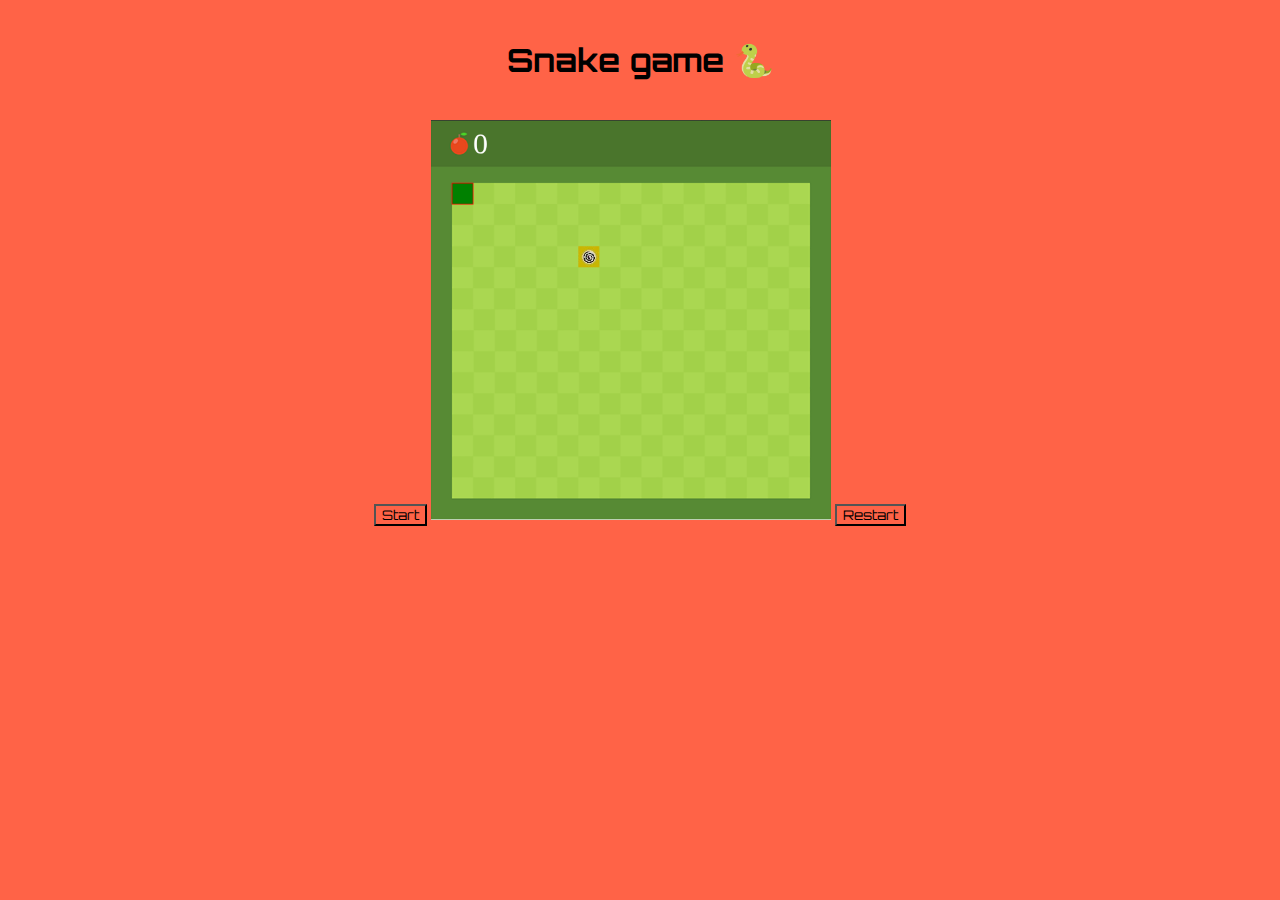
==== snake.html @ c14e9dd8 "Styling game" ====
<!DOCTYPE html>
<html lang="en">
  <head>
    <meta charset="UTF-8" />
    <meta http-equiv="X-UA-Compatible" content="IE=edge" />
    <meta name="viewport" content="width=device-width, initial-scale=1.0" />
    <link rel="stylesheet" href="snake.css" />
    <script src="snake.js" defer></script>
    <title>Snake game</title>
  </head>
  <body>
    <h1>Snake game 🐍</h1>
    <button type="button" class="button" id="startButtonid">Start</button>

    <canvas id="snake" width="608" height="608"> </canvas>
    <button type="button" class="button" id="restartButtonid">Restart</button>
  </body>

  <script src="snake.js" defer></script>
</html>
---- snake.css ----
@import url('https://fonts.googleapis.com/css2?family=Lato:ital,wght@0,700;1,700&family=Open+Sans:wght@300&family=Orbitron:wght@600&family=Roboto:wght@100;400&family=Zen+Dots&display=swap');

* {
  margin: 0;
  background-color: tomato;
  font-family: orbitron, Arial, Helvetica, sans-serif;
  text-align: center;
}
h1 {
  margin: 40px;
}
canvas {
  width: 400px;
  height: 400px;
}

button {
}
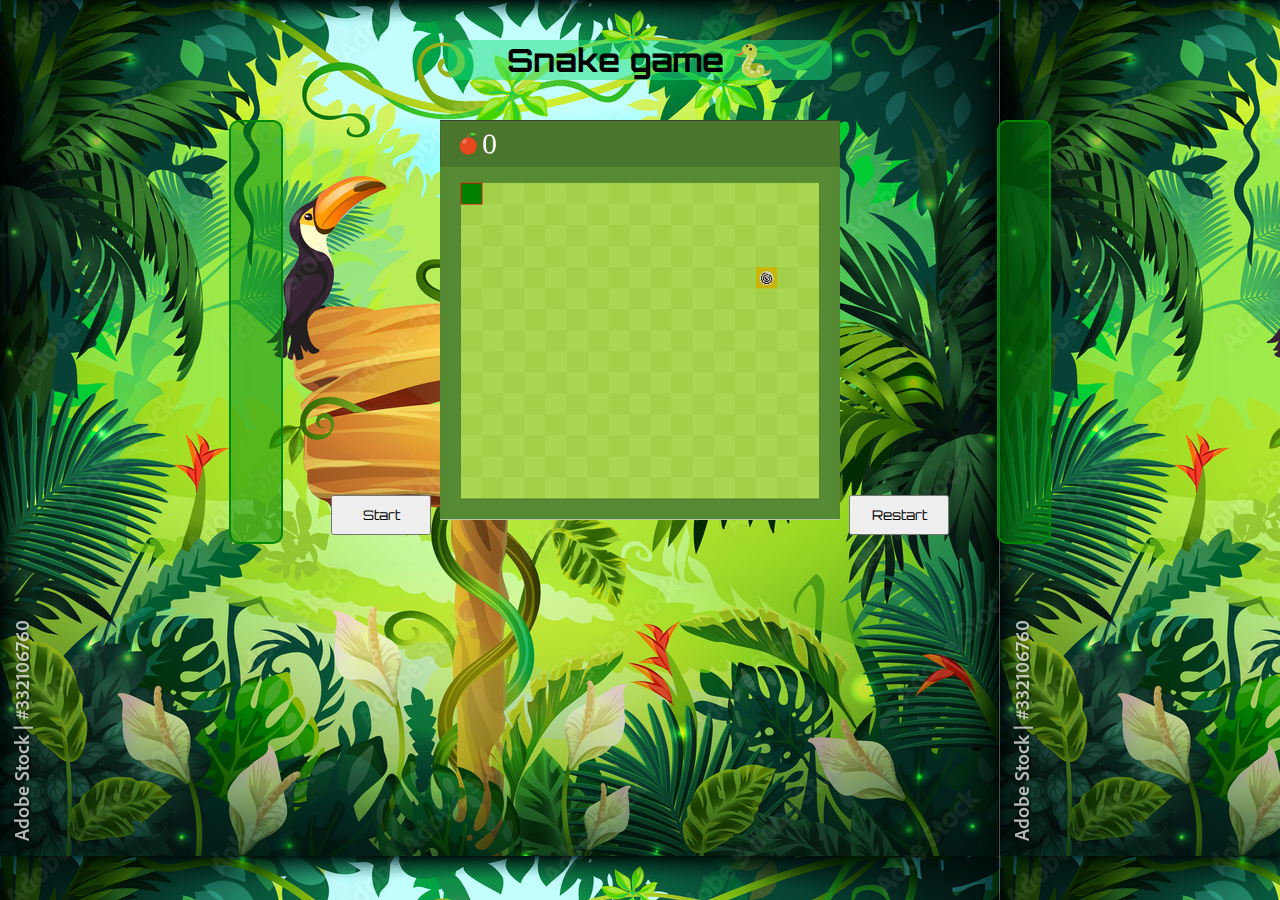
==== commit 13f3fdb4: "All done" ====
--- a/snake.html
+++ b/snake.html
@@ -10,11 +10,16 @@
   </head>
   <body>
     <h1>Snake game 🐍</h1>
-    <button type="button" class="button" id="startButtonid">Start</button>
-
-    <canvas id="snake" width="608" height="608"> </canvas>
-    <button type="button" class="button" id="restartButtonid">Restart</button>
+    <div class="main-container">
+      <div class="side-bar-left"></div>
+      <div class="canvas-and-buttons-container">
+        <button type="button" class="button" id="startButtonid">Start</button>
+        <canvas id="snake" width="608" height="608"> </canvas>
+        <button type="button" class="button" id="restartButtonid">
+          Restart
+        </button>
+      </div>
+      <div class="side-bar-right"></div>
+    </div>
   </body>
-
-  <script src="snake.js" defer></script>
 </html>
--- a/snake.css
+++ b/snake.css
@@ -1,18 +1,62 @@
 @import url('https://fonts.googleapis.com/css2?family=Lato:ital,wght@0,700;1,700&family=Open+Sans:wght@300&family=Orbitron:wght@600&family=Roboto:wght@100;400&family=Zen+Dots&display=swap');
 
 * {
-  margin: 0;
-  background-color: tomato;
+  margin: 0 auto;
   font-family: orbitron, Arial, Helvetica, sans-serif;
-  text-align: center;
+}
+body {
+  background-image: url('./img/snake_background-image.jpg');
+}
+.main-container {
+  display: grid;
+  justify-content: center;
+  grid-template-columns: 10% 50% 10%;
 }
 h1 {
-  margin: 40px;
+  margin: 40px 35%;
+  text-align: center;
+  background-color: rgba(26, 221, 120, 0.5);
+  border-radius: 10px;
 }
 canvas {
   width: 400px;
   height: 400px;
 }
+.button {
+  padding: 10px;
+  margin: 5px;
+  width: 100px;
+}
+h1 {
+  animation-name: coloredTitle;
+  animation-duration: 1s;
+  animation-iteration-count: infinite;
+}
 
-button {
+@keyframes coloredTitle {
+  0% {
+    color: rgb(11, 11, 239);
+  }
+  30% {
+    color: blueviolet;
+  }
+  50% {
+    color: rgb(193, 63, 63);
+  }
+  70% {
+    color: rgb(140, 14, 14);
+  }
+
+  100% {
+    color: rgb(11, 11, 239);
+  }
 }
+.side-bar-left,
+.side-bar-right {
+  height: 100%;
+  width: 50px;
+  border: 2px solid rgb(0, 135, 7);
+  background-color: rgba(0, 135, 7, 0.5);
+  border-radius: 10px;
+  z-index: -1;
+}
